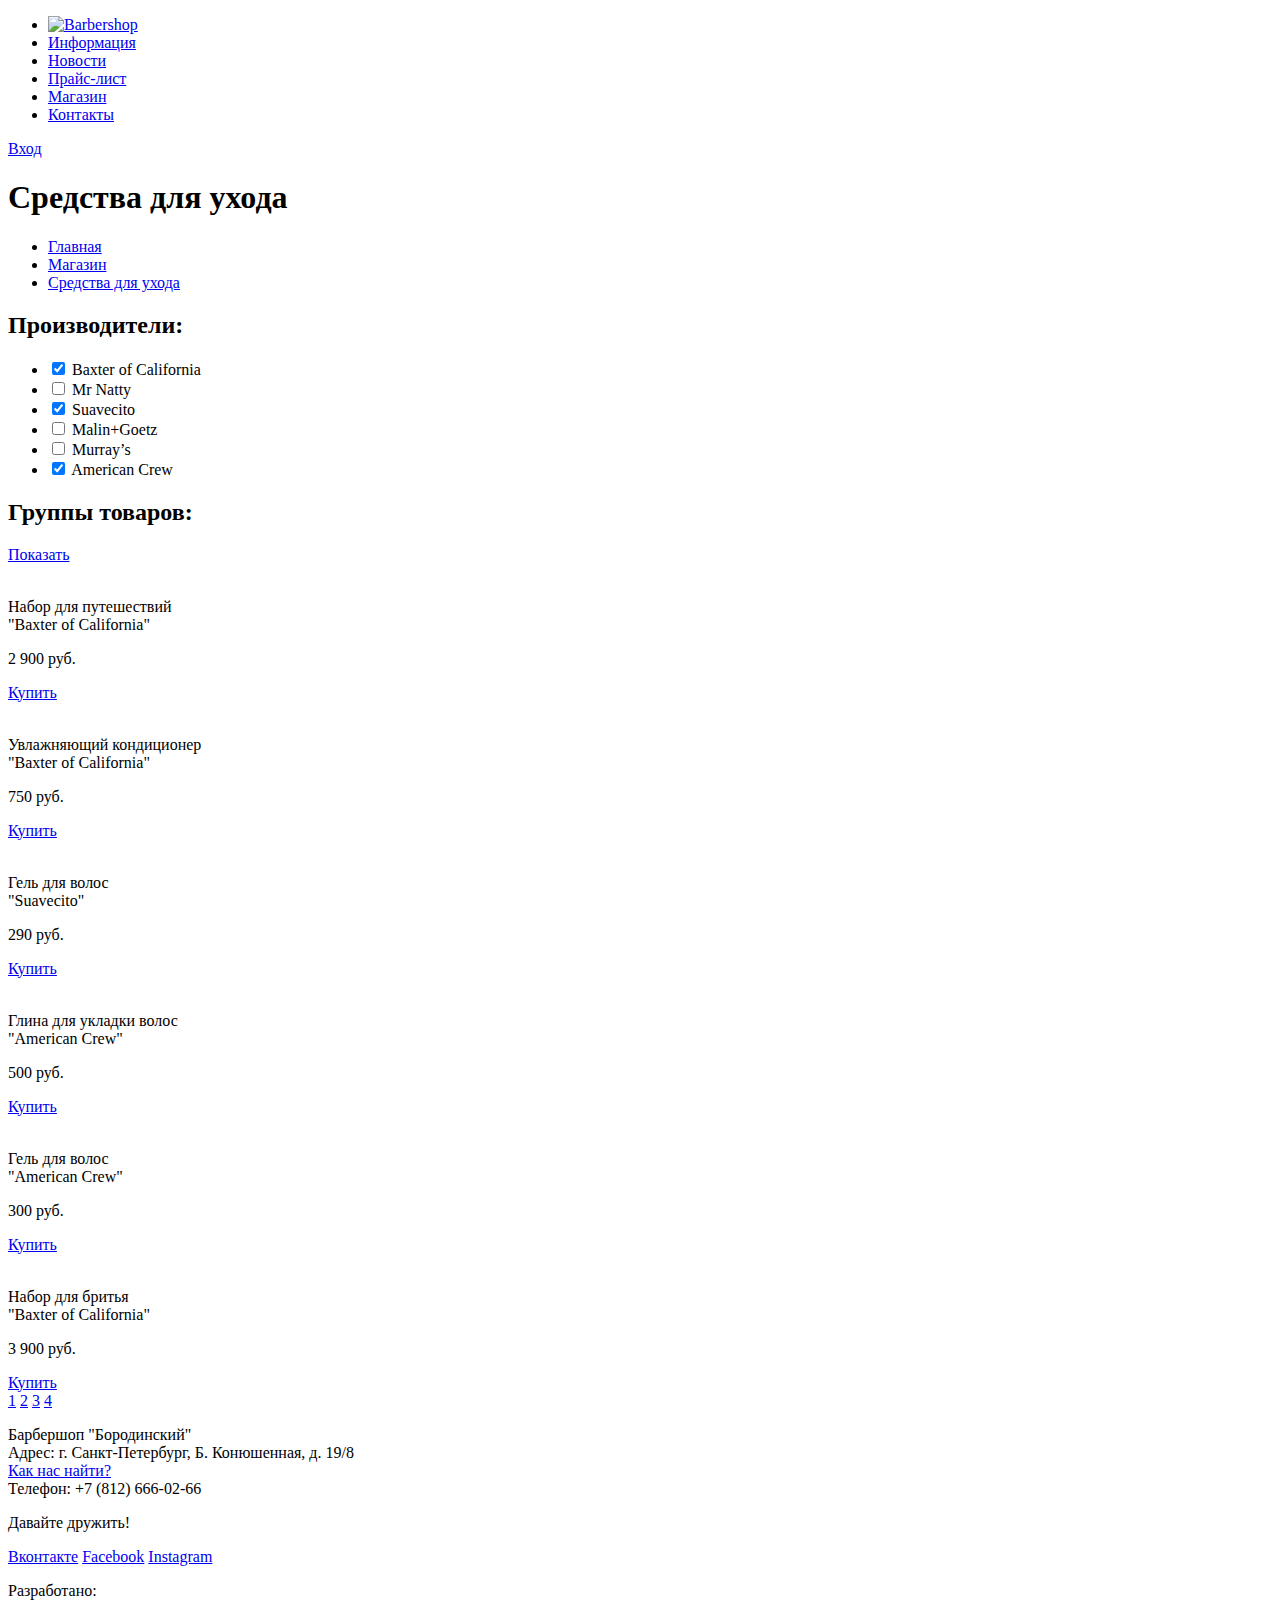
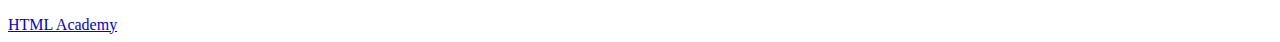
==== catalog.html @ 178553b5 "Исправил недочёты по тегам и классам" ====
<!DOCTYPE html>
<html lang="ru">

<head>
  <meta charset="UTF-8">
  <title>Средства для ухода</title>
</head>

<body>
  <header class="main-header">
    <div class="container">
      <nav class="main-navigation">
        <ul>
          <li><a href="index.html"><img src="http://placehold.it/150x50" alt="Barbershop"></a></li>
          <li><a href="#">Информация</a></li>
          <li><a href="#">Новости</a></li>
          <li><a href="#">Прайс-лист</a></li>
          <li><a href="#" class="nav-active">Магазин</a></li>
          <li><a href="#">Контакты</a></li>
        </ul>
      </nav>
      <div class="user-block">
        <a class="login" href="#">Вход</a>
      </div>
    </div>
  </header>
  <main class="container content-container">
     <header class="content-header">
        <h1>Средства для ухода</h1>
        <nav class="breadcrumbs">
          <ul>
            <li><a href="index.html">Главная</a></li>
            <li><a href="#">Магазин</a></li>
            <li><a href="#" class="active">Средства для ухода</a></li>
          </ul>
        </nav>
      </header>
      <div class="filter">
          <section class="filter-item">
            <h2 class="left-column-title">Производители:</h2>
            <ul>
              <li>
                <input type="checkbox" id="item-1" checked>
                <label for="item-1">Baxter of California</label>
              </li>
              <li>
                <input type="checkbox" id="item-2">
                <label for="item-2">Mr Natty</label>
              </li>
              <li>
                <input type="checkbox" id="item-3" checked>
                <label for="item-3">Suavecito</label>
              </li>
              <li>
                <input type="checkbox" id="item-4">
                <label for="item-4">Malin+Goetz</label>
              </li>
              <li>
                <input type="checkbox" id="item-5">
                <label for="item-5">Murray’s</label>
              </li>
              <li>
                <input type="checkbox" id="item-6" checked>
                <label for="item-6">American Crew</label>
              </li>
            </ul>
          </section>
          <section class="filter-item">
            <h2 class="left-column-title">Группы товаров:</h2>
            <a href="#" class="btn group-btn">Показать</a>
          </section>
      </div>
      <section class="products">
        <article class="product-item">
          <a href="product-item.html"><img src="http://placehold.it/220x165" alt=""></a>
          <p>
            <span class="product-name">Набор для путешествий</span><br>
            "Baxter of California"
          </p>
          <div class="product-price">
            <p>2 900 руб.</p>
            <a href="#" class="btn buy-btn">Купить</a>
          </div>
        </article>
        <article class="product-item">
          <a href="#"><img src="http://placehold.it/220x165" alt=""></a>
          <p>
            <span class="product-name">Увлажняющий кондиционер</span><br>
            "Baxter of California"
          </p>
          <div class="product-price">
            <p>750 руб.</p>
            <a href="#" class="btn buy-btn">Купить</a>
          </div>
        </article>
        <article class="product-item">
          <a href="#"><img src="http://placehold.it/220x165" alt=""></a>
          <p>
            <span class="product-name">Гель для волос</span><br>
            "Suavecito"
          </p>
          <div class="product-price">
            <p>290 руб.</p>
            <a href="#" class="btn buy-btn">Купить</a>
          </div>
        </article>
        <article class="product-item">
          <a href="#"><img src="http://placehold.it/220x165" alt=""></a>
          <p>
            <span class="product-name">Глина для укладки волос</span><br>
            "American Crew"
          </p>
          <div class="product-price">
            <p>500 руб.</p>
            <a href="#" class="btn buy-btn">Купить</a>
          </div>
        </article>
        <article class="product-item">
          <a href="#"><img src="http://placehold.it/220x165" alt=""></a>
          <p>
            <span class="product-name">Гель для волос</span><br>
            "American Crew"
          </p>
          <div class="product-price">
            <p>300 руб.</p>
            <a href="#" class="btn buy-btn">Купить</a>
          </div>
        </article>
        <article class="product-item">
          <a href="#"><img src="http://placehold.it/220x165" alt=""></a>
          <p>
            <span class="product-name">Набор для бритья</span><br>
            "Baxter of California"
          </p>
          <div class="product-price">
            <p>3 900 руб.</p>
            <a href="#" class="btn buy-btn">Купить</a>
          </div>
        </article>
      </section>
      <nav class="pagination">
        <a href="#" class="page-number">1</a>
        <a href="#" class="page-number page-active">2</a>
        <a href="#" class="page-number">3</a>
        <a href="#" class="page-number">4</a>
      </nav>
  </main>
  <footer class="main-footer">
    <div class="container">
      <section class="footer-contacts">
        <p>
          Барбершоп "Бородинский"
          <br> Адрес: г. Санкт-Петербург, Б. Конюшенная, д. 19/8
          <br>
          <a href="#">Как нас найти?</a>
          <br> Телефон: +7 (812) 666-02-66
        </p>
      </section>
      <section class="footer-social">
        <p>Давайте дружить!</p>
        <a href="#" class="social-btn social-btn-vk">Вконтакте</a>
        <a href="#" class="social-btn social-btn-fb">Facebook</a>
        <a href="#" class="social-btn social-btn-inst">Instagram</a>
      </section>
      <section class="footer-copyright">
        <p>Разработано:</p>
        <a href="https://htmlacademy.ru" class="btn">HTML Academy</a>
      </section>
    </div>
  </footer>
</body>

</html>
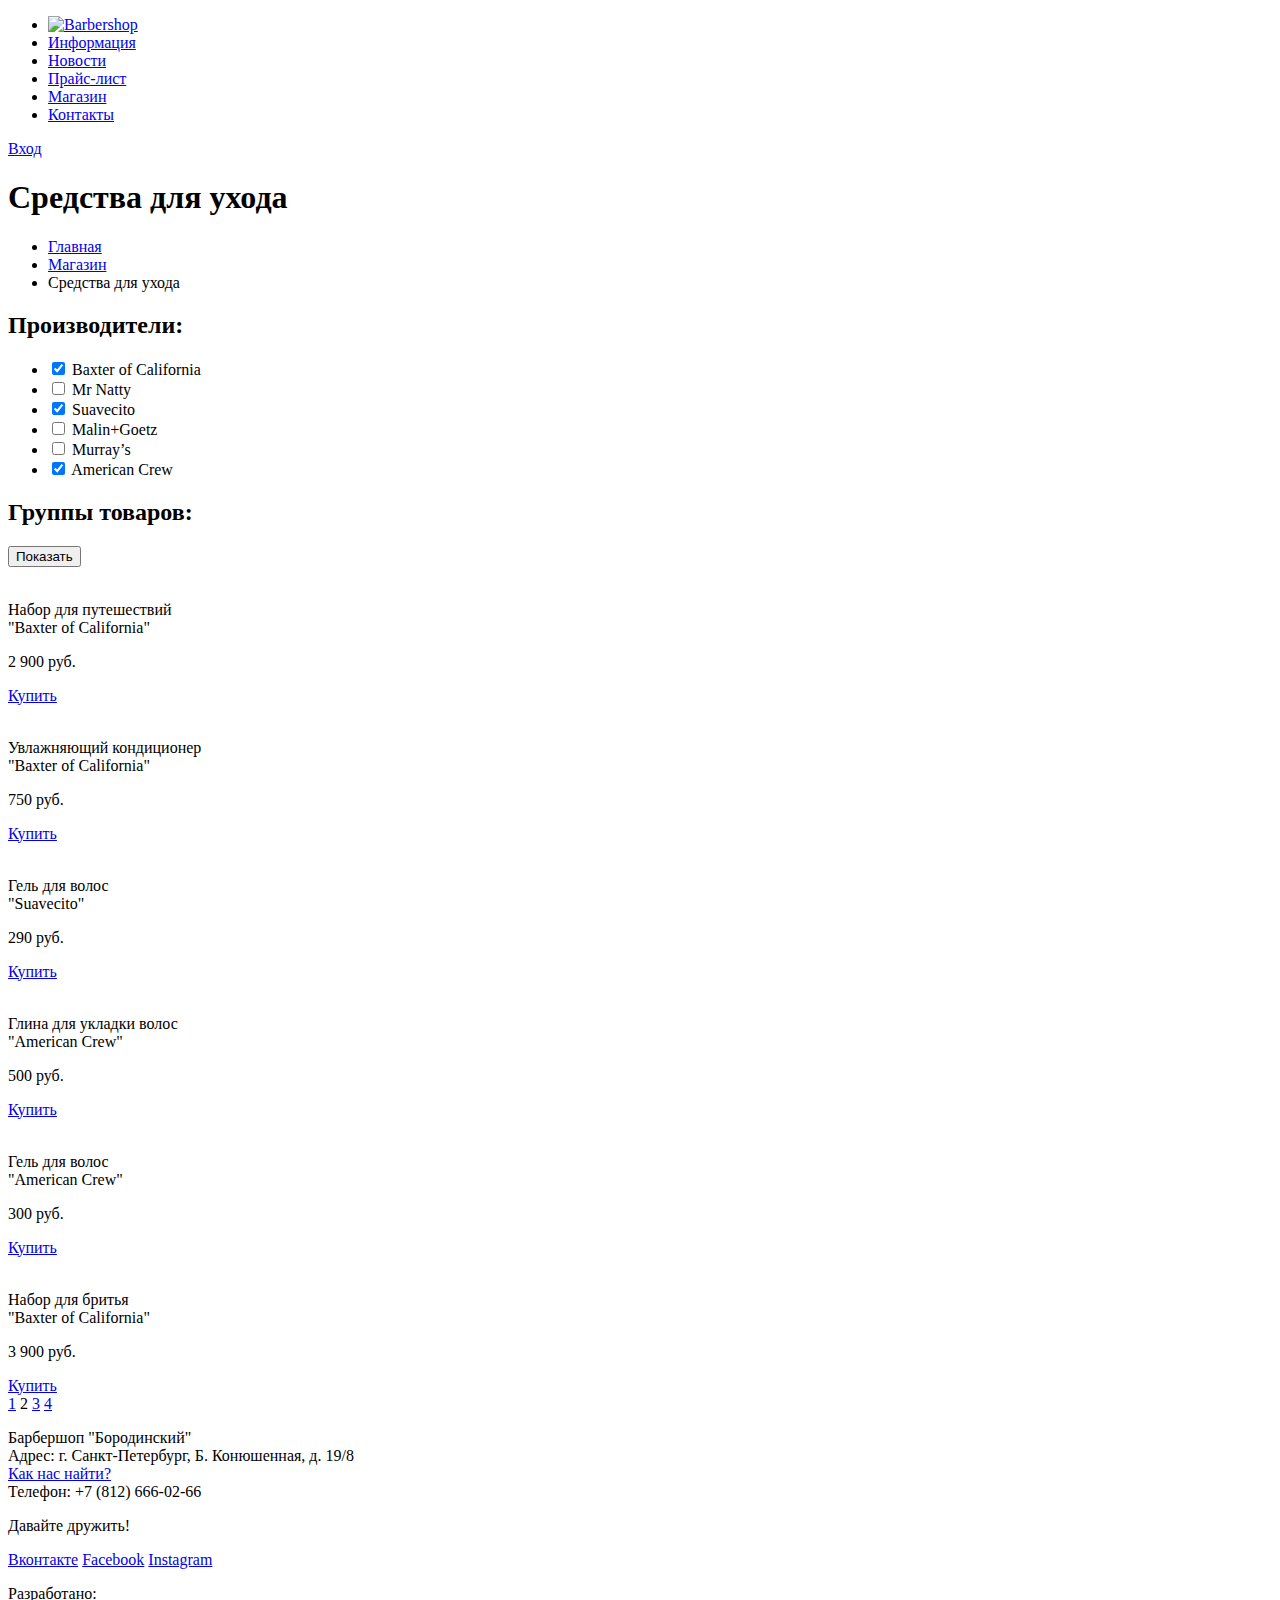
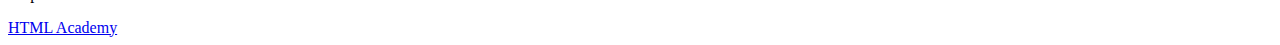
==== commit a0cfe2a4: "Мелкие исправления тегов и классов" ====
--- a/catalog.html
+++ b/catalog.html
@@ -11,7 +11,7 @@
     <div class="container">
       <nav class="main-navigation">
         <ul>
-          <li><a href="index.html"><img src="http://placehold.it/150x50" alt="Barbershop"></a></li>
+          <li><a href="index.html"><img src="http://placehold.it/111x24" alt="Barbershop"></a></li>
           <li><a href="#">Информация</a></li>
           <li><a href="#">Новости</a></li>
           <li><a href="#">Прайс-лист</a></li>
@@ -31,50 +31,50 @@
           <ul>
             <li><a href="index.html">Главная</a></li>
             <li><a href="#">Магазин</a></li>
-            <li><a href="#" class="active">Средства для ухода</a></li>
+            <li><span class="active">Средства для ухода</span></li>
           </ul>
         </nav>
       </header>
-      <div class="filter">
-          <section class="filter-item">
-            <h2 class="left-column-title">Производители:</h2>
-            <ul>
-              <li>
-                <input type="checkbox" id="item-1" checked>
-                <label for="item-1">Baxter of California</label>
-              </li>
-              <li>
-                <input type="checkbox" id="item-2">
-                <label for="item-2">Mr Natty</label>
-              </li>
-              <li>
-                <input type="checkbox" id="item-3" checked>
-                <label for="item-3">Suavecito</label>
-              </li>
-              <li>
-                <input type="checkbox" id="item-4">
-                <label for="item-4">Malin+Goetz</label>
-              </li>
-              <li>
-                <input type="checkbox" id="item-5">
-                <label for="item-5">Murray’s</label>
-              </li>
-              <li>
-                <input type="checkbox" id="item-6" checked>
-                <label for="item-6">American Crew</label>
-              </li>
-            </ul>
-          </section>
-          <section class="filter-item">
-            <h2 class="left-column-title">Группы товаров:</h2>
-            <a href="#" class="btn group-btn">Показать</a>
-          </section>
-      </div>
+      <form class="filter" action="http://echo.htmlacademy.ru" method="post">
+        <div class="filter-left-column">
+          <h2 class="section-title">Производители:</h2>
+          <ul>
+            <li>
+              <input type="checkbox" id="item-1" name="manufacturer" value="Baxter of California" checked>
+              <label for="item-1">Baxter of California</label>
+            </li>
+            <li>
+              <input type="checkbox" id="item-2" name="manufacturer" value="Mr Natty">
+              <label for="item-2">Mr Natty</label>
+            </li>
+            <li>
+              <input type="checkbox" id="item-3" name="manufacturer" value="Suavecito" checked>
+              <label for="item-3">Suavecito</label>
+            </li>
+            <li>
+              <input type="checkbox" id="item-4" name="manufacturer" value="Malin+Goetz">
+              <label for="item-4">Malin+Goetz</label>
+            </li>
+            <li>
+              <input type="checkbox" id="item-5" name="manufacturer" value="Murray’s">
+              <label for="item-5">Murray’s</label>
+            </li>
+            <li>
+              <input type="checkbox" id="item-6" name="manufacturer" value="American Crew" checked>
+              <label for="item-6">American Crew</label>
+            </li>
+          </ul>
+        </div>
+        <div class="filter-left-column">
+          <h2 class="section-title">Группы товаров:</h2>
+        </div>            
+        <button type="submit" class="btn filter-btn">Показать</button>
+      </form>
       <section class="products">
         <article class="product-item">
           <a href="product-item.html"><img src="http://placehold.it/220x165" alt=""></a>
           <p>
-            <span class="product-name">Набор для путешествий</span><br>
+            <span class="product-group">Набор для путешествий</span><br>
             "Baxter of California"
           </p>
           <div class="product-price">
@@ -85,7 +85,7 @@
         <article class="product-item">
           <a href="#"><img src="http://placehold.it/220x165" alt=""></a>
           <p>
-            <span class="product-name">Увлажняющий кондиционер</span><br>
+            <span class="product-group">Увлажняющий кондиционер</span><br>
             "Baxter of California"
           </p>
           <div class="product-price">
@@ -96,7 +96,7 @@
         <article class="product-item">
           <a href="#"><img src="http://placehold.it/220x165" alt=""></a>
           <p>
-            <span class="product-name">Гель для волос</span><br>
+            <span class="product-group">Гель для волос</span><br>
             "Suavecito"
           </p>
           <div class="product-price">
@@ -107,7 +107,7 @@
         <article class="product-item">
           <a href="#"><img src="http://placehold.it/220x165" alt=""></a>
           <p>
-            <span class="product-name">Глина для укладки волос</span><br>
+            <span class="product-group">Глина для укладки волос</span><br>
             "American Crew"
           </p>
           <div class="product-price">
@@ -118,7 +118,7 @@
         <article class="product-item">
           <a href="#"><img src="http://placehold.it/220x165" alt=""></a>
           <p>
-            <span class="product-name">Гель для волос</span><br>
+            <span class="product-group">Гель для волос</span><br>
             "American Crew"
           </p>
           <div class="product-price">
@@ -129,7 +129,7 @@
         <article class="product-item">
           <a href="#"><img src="http://placehold.it/220x165" alt=""></a>
           <p>
-            <span class="product-name">Набор для бритья</span><br>
+            <span class="product-group">Набор для бритья</span><br>
             "Baxter of California"
           </p>
           <div class="product-price">
@@ -140,7 +140,7 @@
       </section>
       <nav class="pagination">
         <a href="#" class="page-number">1</a>
-        <a href="#" class="page-number page-active">2</a>
+        <span class="page-number page-active">2</span>
         <a href="#" class="page-number">3</a>
         <a href="#" class="page-number">4</a>
       </nav>
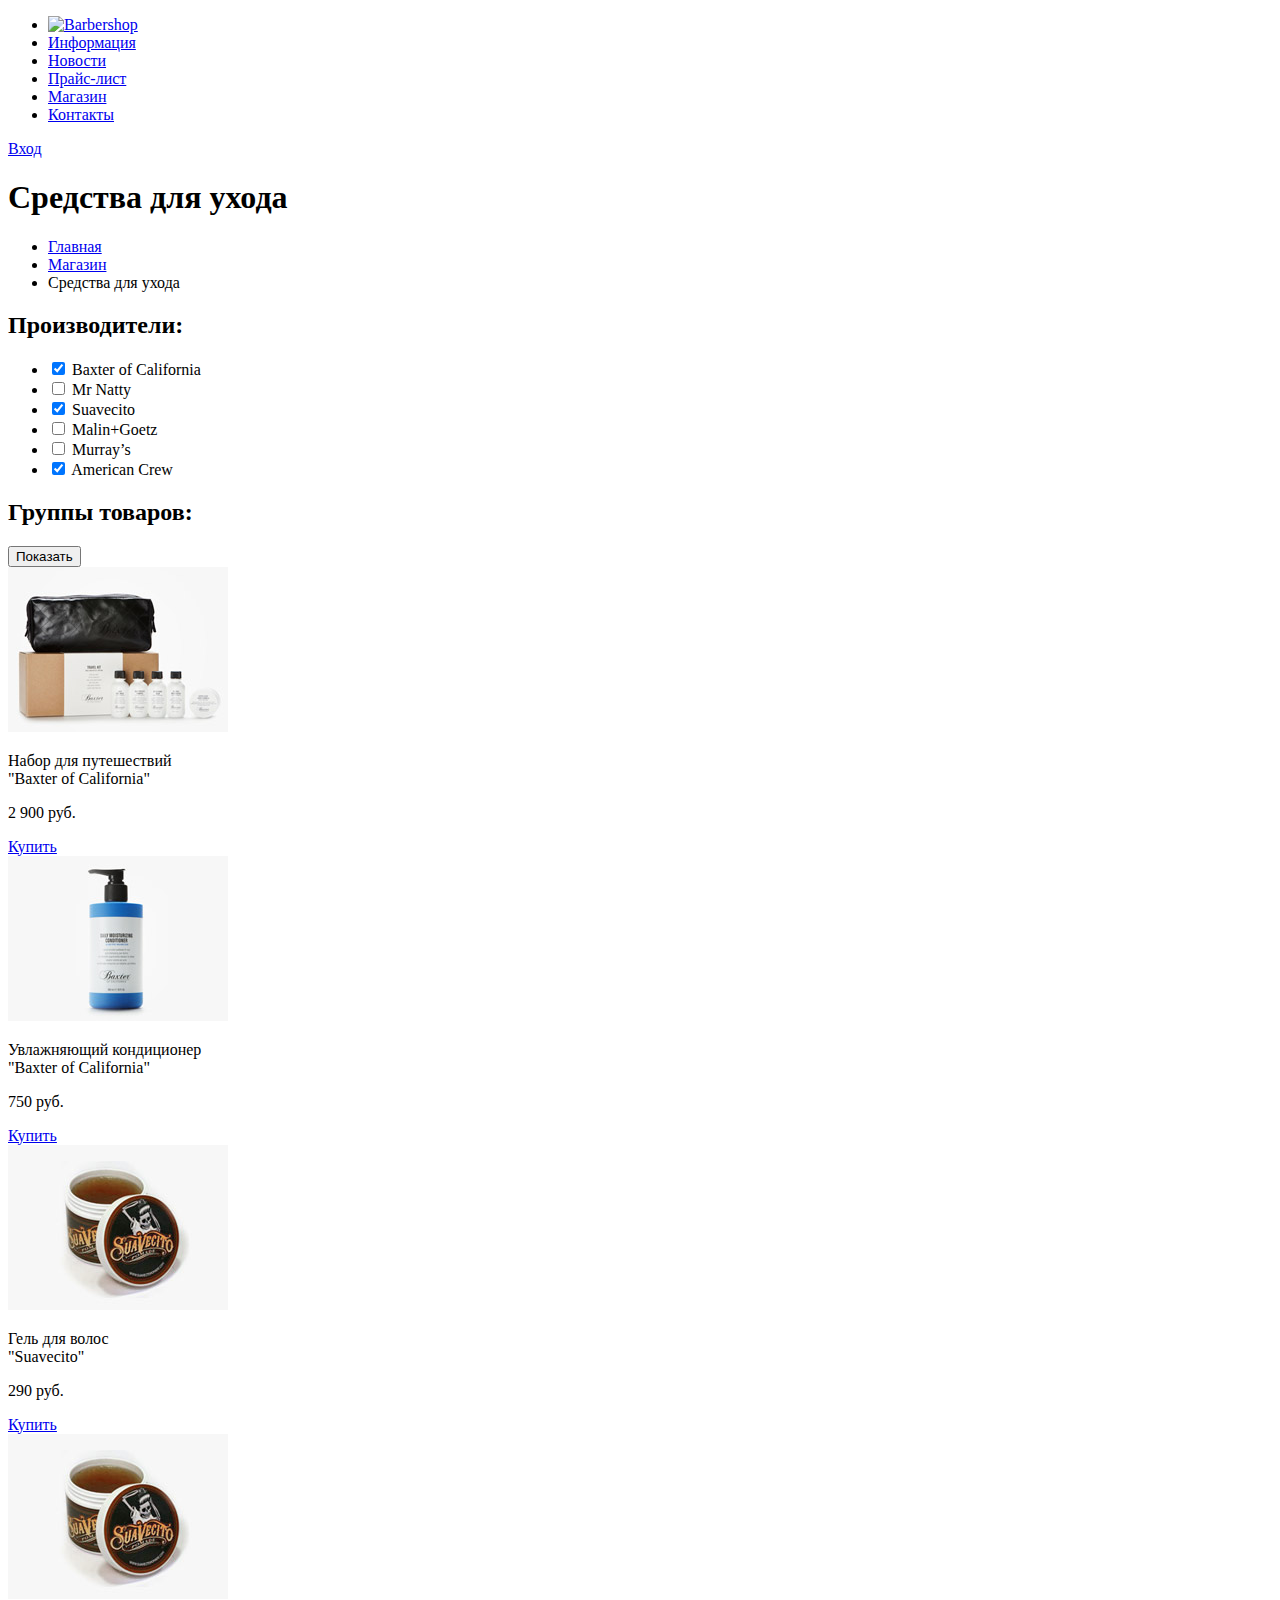
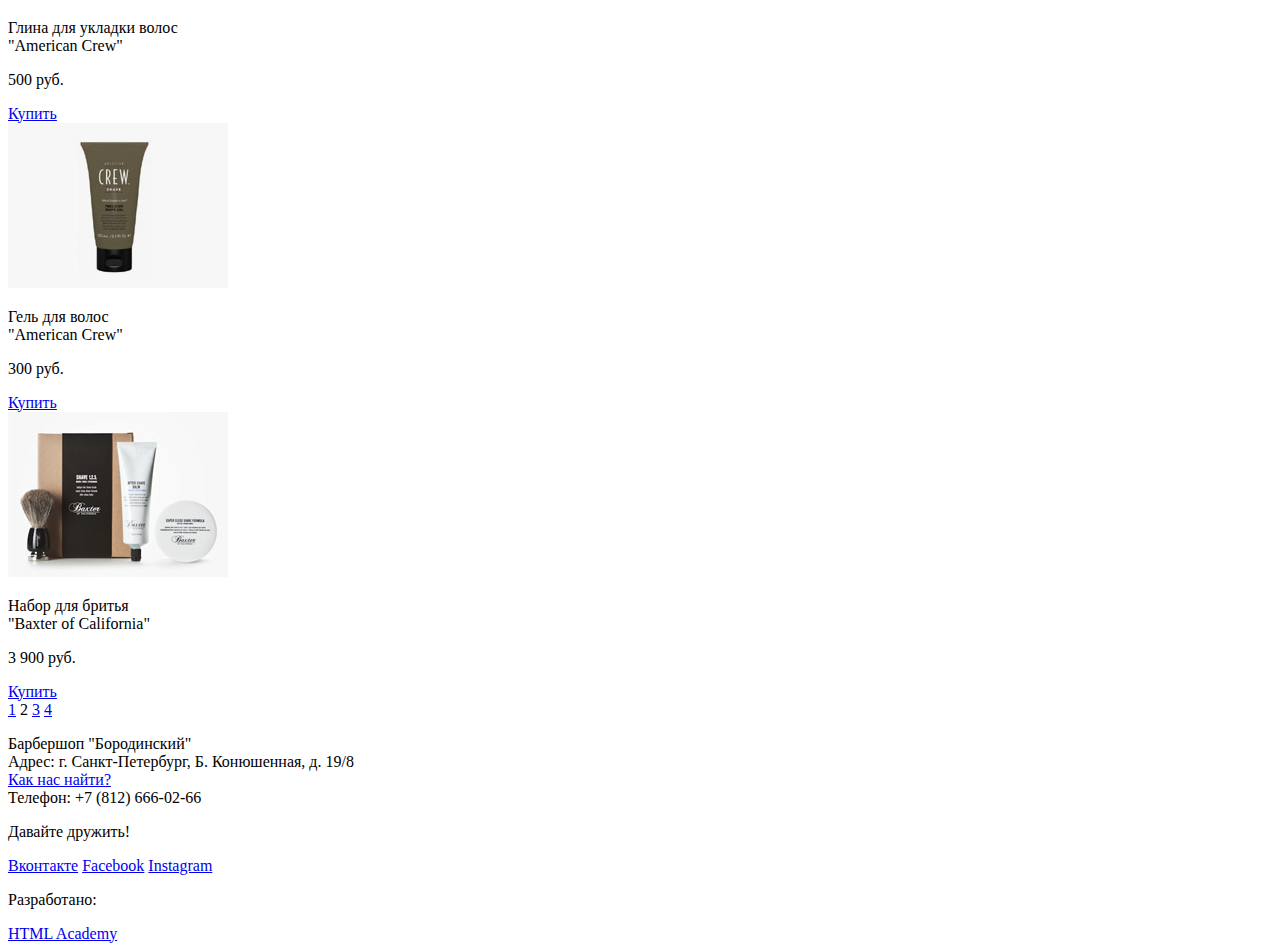
==== commit 8a175af9: "Подключил изображения и стили к разметке" ====
--- a/catalog.html
+++ b/catalog.html
@@ -4,6 +4,7 @@
 <head>
   <meta charset="UTF-8">
   <title>Средства для ухода</title>
+  <link rel="stylesheet" href="css/style.css">
 </head>
 
 <body>
@@ -11,7 +12,7 @@
     <div class="container">
       <nav class="main-navigation">
         <ul>
-          <li><a href="index.html"><img src="http://placehold.it/111x24" alt="Barbershop"></a></li>
+          <li><a href="index.html"><img src="img/logo-header.png" alt="Barbershop"></a></li>
           <li><a href="#">Информация</a></li>
           <li><a href="#">Новости</a></li>
           <li><a href="#">Прайс-лист</a></li>
@@ -67,12 +68,12 @@
         </div>
         <div class="filter-left-column">
           <h2 class="section-title">Группы товаров:</h2>
-        </div>            
+        </div>
         <button type="submit" class="btn filter-btn">Показать</button>
       </form>
       <section class="products">
         <article class="product-item">
-          <a href="product-item.html"><img src="http://placehold.it/220x165" alt=""></a>
+          <a href="product-item.html"><img src="img/products/item-1.jpg" alt=""></a>
           <p>
             <span class="product-group">Набор для путешествий</span><br>
             "Baxter of California"
@@ -83,7 +84,7 @@
           </div>
         </article>
         <article class="product-item">
-          <a href="#"><img src="http://placehold.it/220x165" alt=""></a>
+          <a href="#"><img src="img/products/item-2.jpg" alt=""></a>
           <p>
             <span class="product-group">Увлажняющий кондиционер</span><br>
             "Baxter of California"
@@ -94,7 +95,7 @@
           </div>
         </article>
         <article class="product-item">
-          <a href="#"><img src="http://placehold.it/220x165" alt=""></a>
+          <a href="#"><img src="img/products/item-3.jpg" alt=""></a>
           <p>
             <span class="product-group">Гель для волос</span><br>
             "Suavecito"
@@ -105,7 +106,7 @@
           </div>
         </article>
         <article class="product-item">
-          <a href="#"><img src="http://placehold.it/220x165" alt=""></a>
+          <a href="#"><img src="img/products/item-3.jpg" alt=""></a>
           <p>
             <span class="product-group">Глина для укладки волос</span><br>
             "American Crew"
@@ -116,7 +117,7 @@
           </div>
         </article>
         <article class="product-item">
-          <a href="#"><img src="http://placehold.it/220x165" alt=""></a>
+          <a href="#"><img src="img/products/item-5.jpg" alt=""></a>
           <p>
             <span class="product-group">Гель для волос</span><br>
             "American Crew"
@@ -127,7 +128,7 @@
           </div>
         </article>
         <article class="product-item">
-          <a href="#"><img src="http://placehold.it/220x165" alt=""></a>
+          <a href="#"><img src="img/products/item-6.jpg" alt=""></a>
           <p>
             <span class="product-group">Набор для бритья</span><br>
             "Baxter of California"
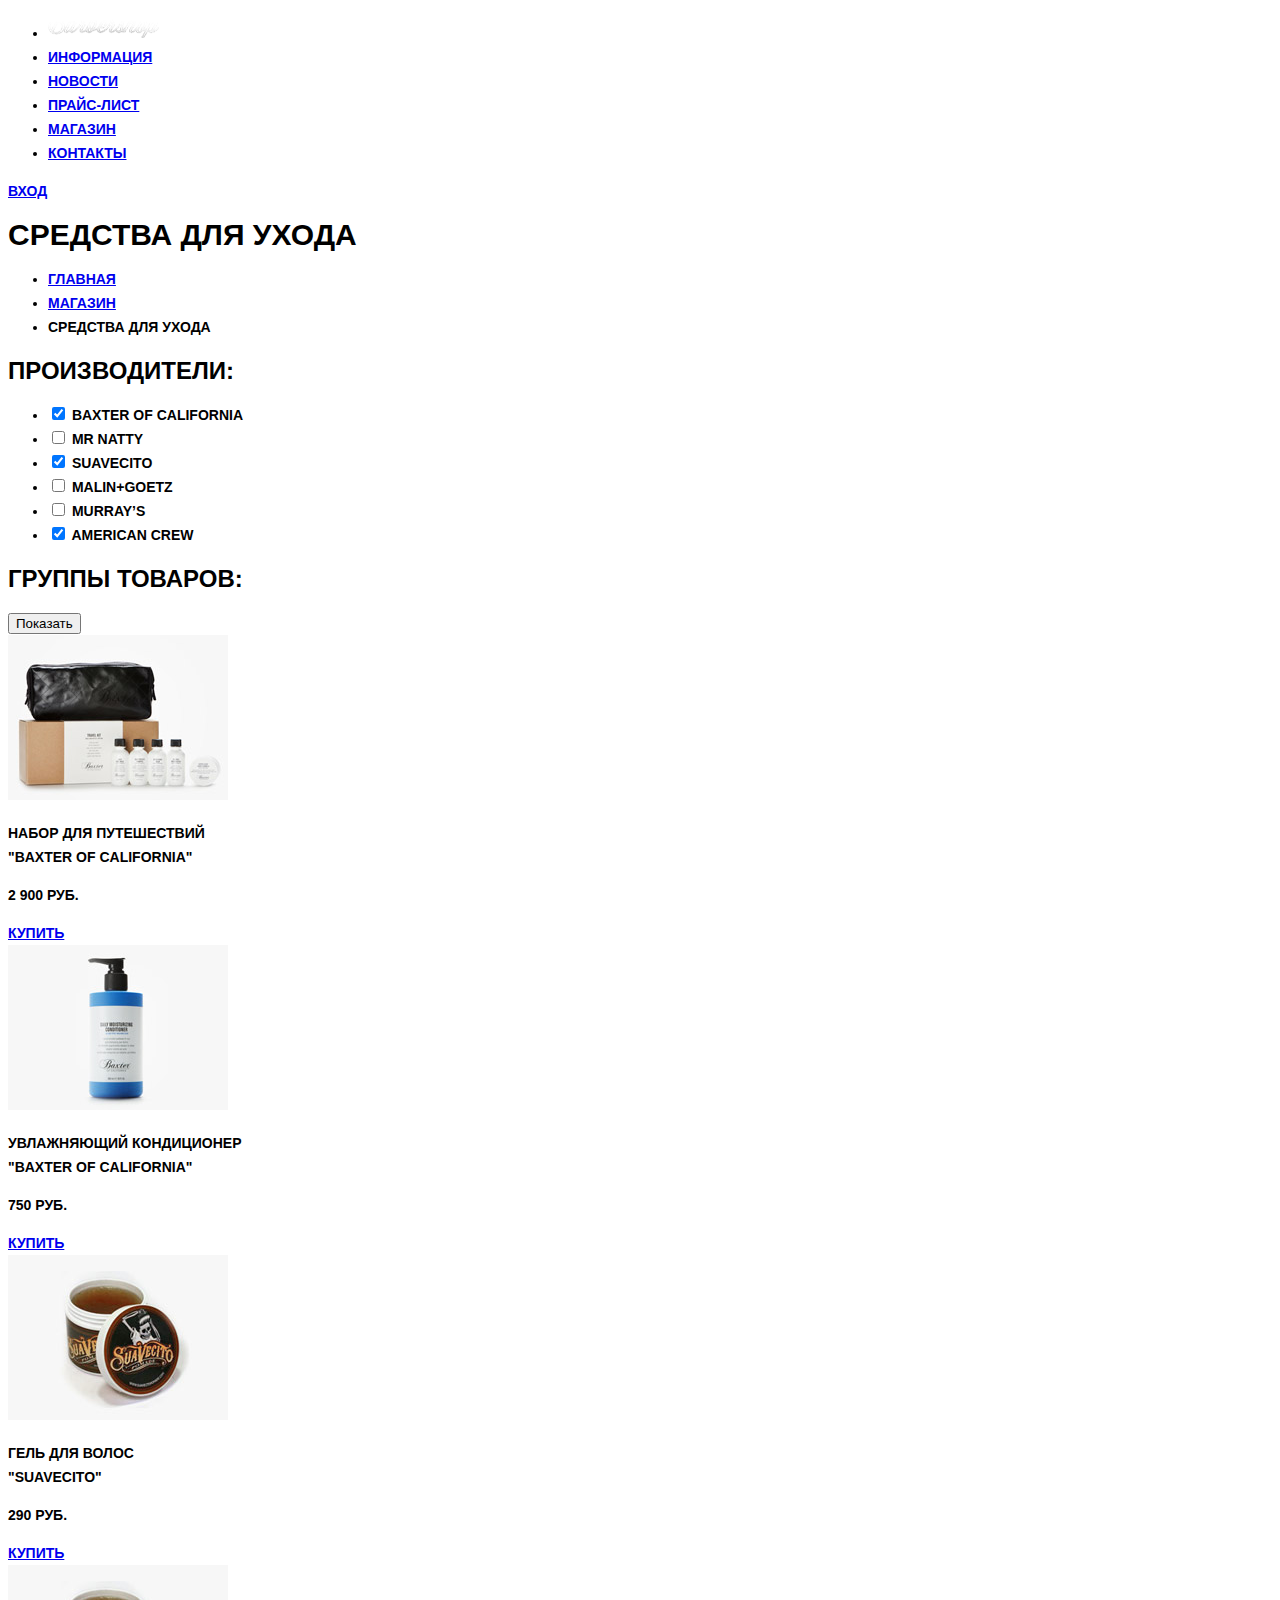
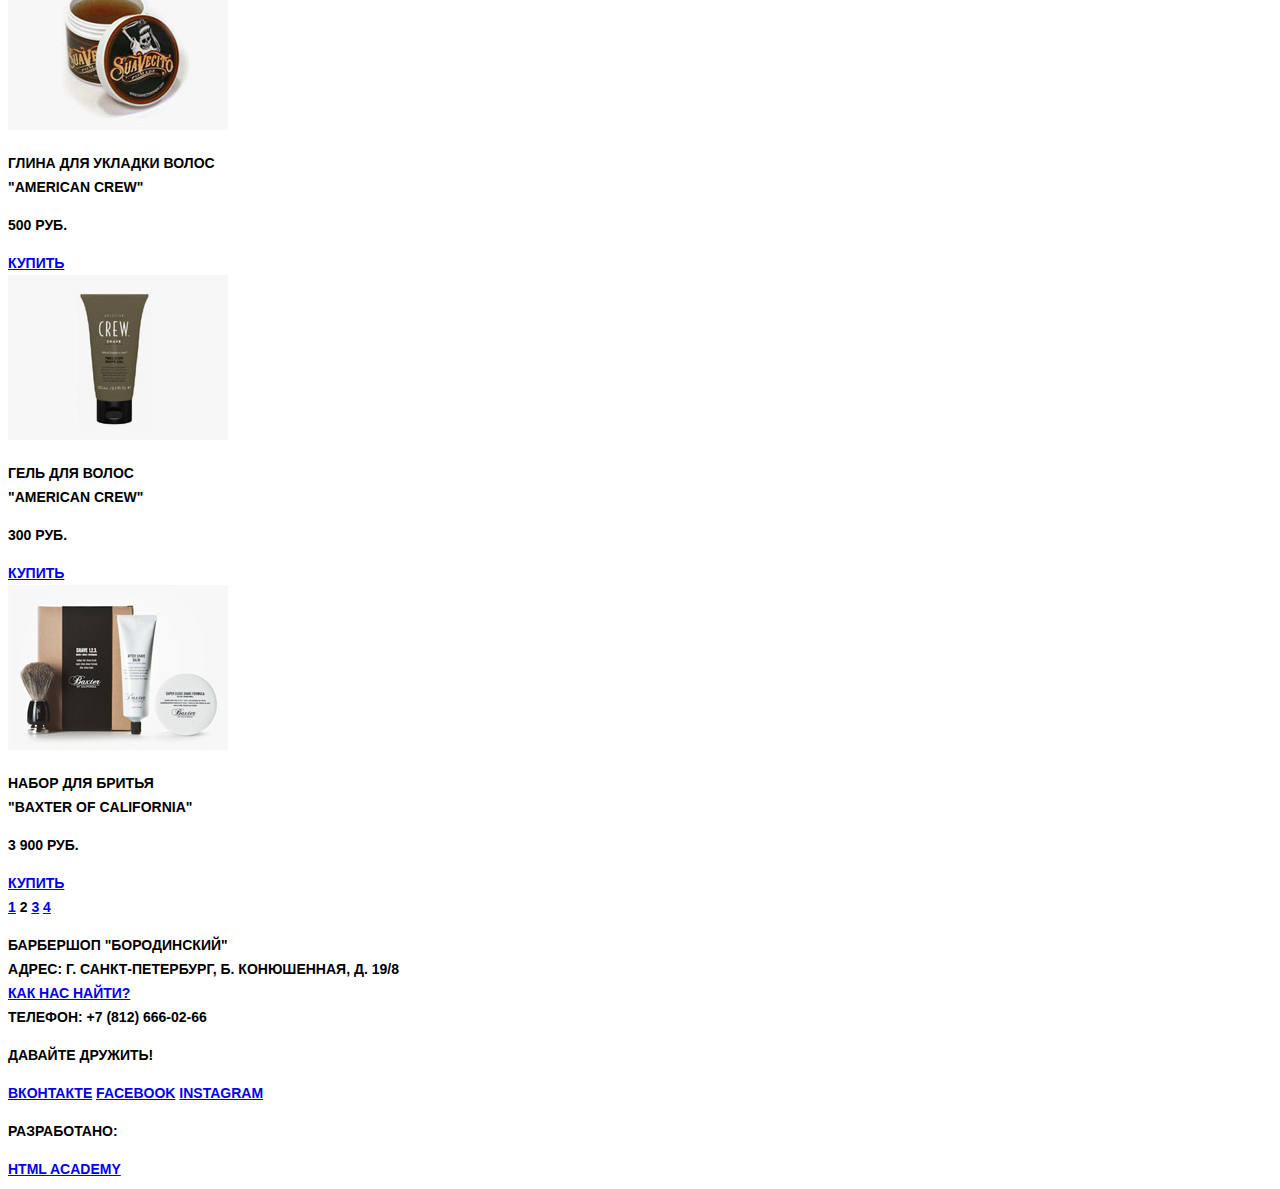
==== commit f08418ad: "Добавил размеры картинкам" ====
--- a/catalog.html
+++ b/catalog.html
@@ -12,7 +12,7 @@
     <div class="container">
       <nav class="main-navigation">
         <ul>
-          <li><a href="index.html"><img src="img/logo-header.png" alt="Barbershop"></a></li>
+          <li><a href="index.html"><img src="img/logo-header.png" height="24" width="111" alt="Barbershop"></a></li>
           <li><a href="#">Информация</a></li>
           <li><a href="#">Новости</a></li>
           <li><a href="#">Прайс-лист</a></li>
@@ -73,7 +73,7 @@
       </form>
       <section class="products">
         <article class="product-item">
-          <a href="product-item.html"><img src="img/products/item-1.jpg" alt=""></a>
+          <a href="product-item.html"><img src="img/products/item-1.jpg" height="165" width="220" alt=""></a>
           <p>
             <span class="product-group">Набор для путешествий</span><br>
             "Baxter of California"
@@ -84,7 +84,7 @@
           </div>
         </article>
         <article class="product-item">
-          <a href="#"><img src="img/products/item-2.jpg" alt=""></a>
+          <a href="#"><img src="img/products/item-2.jpg" height="165" width="220" alt=""></a>
           <p>
             <span class="product-group">Увлажняющий кондиционер</span><br>
             "Baxter of California"
@@ -95,7 +95,7 @@
           </div>
         </article>
         <article class="product-item">
-          <a href="#"><img src="img/products/item-3.jpg" alt=""></a>
+          <a href="#"><img src="img/products/item-3.jpg" height="165" width="220" alt=""></a>
           <p>
             <span class="product-group">Гель для волос</span><br>
             "Suavecito"
@@ -106,7 +106,7 @@
           </div>
         </article>
         <article class="product-item">
-          <a href="#"><img src="img/products/item-3.jpg" alt=""></a>
+          <a href="#"><img src="img/products/item-3.jpg" height="165" width="220" alt=""></a>
           <p>
             <span class="product-group">Глина для укладки волос</span><br>
             "American Crew"
@@ -117,7 +117,7 @@
           </div>
         </article>
         <article class="product-item">
-          <a href="#"><img src="img/products/item-5.jpg" alt=""></a>
+          <a href="#"><img src="img/products/item-5.jpg" height="165" width="220" alt=""></a>
           <p>
             <span class="product-group">Гель для волос</span><br>
             "American Crew"
@@ -128,7 +128,7 @@
           </div>
         </article>
         <article class="product-item">
-          <a href="#"><img src="img/products/item-6.jpg" alt=""></a>
+          <a href="#"><img src="img/products/item-6.jpg" height="165" width="220" alt=""></a>
           <p>
             <span class="product-group">Набор для бритья</span><br>
             "Baxter of California"
--- a/css/style.css
+++ b/css/style.css
@@ -0,0 +1,16 @@
+body{
+  font-family: 'PT Sans Narrow', 'Arial', sans-serif;
+  font-weight: bold;
+  font-size: 14px;
+  line-height: 24px;
+  text-transform: uppercase;
+  color: #000;
+}
+
+h1{
+  font-size: 30px;
+}
+
+h2{
+  font-size: 24px;
+}
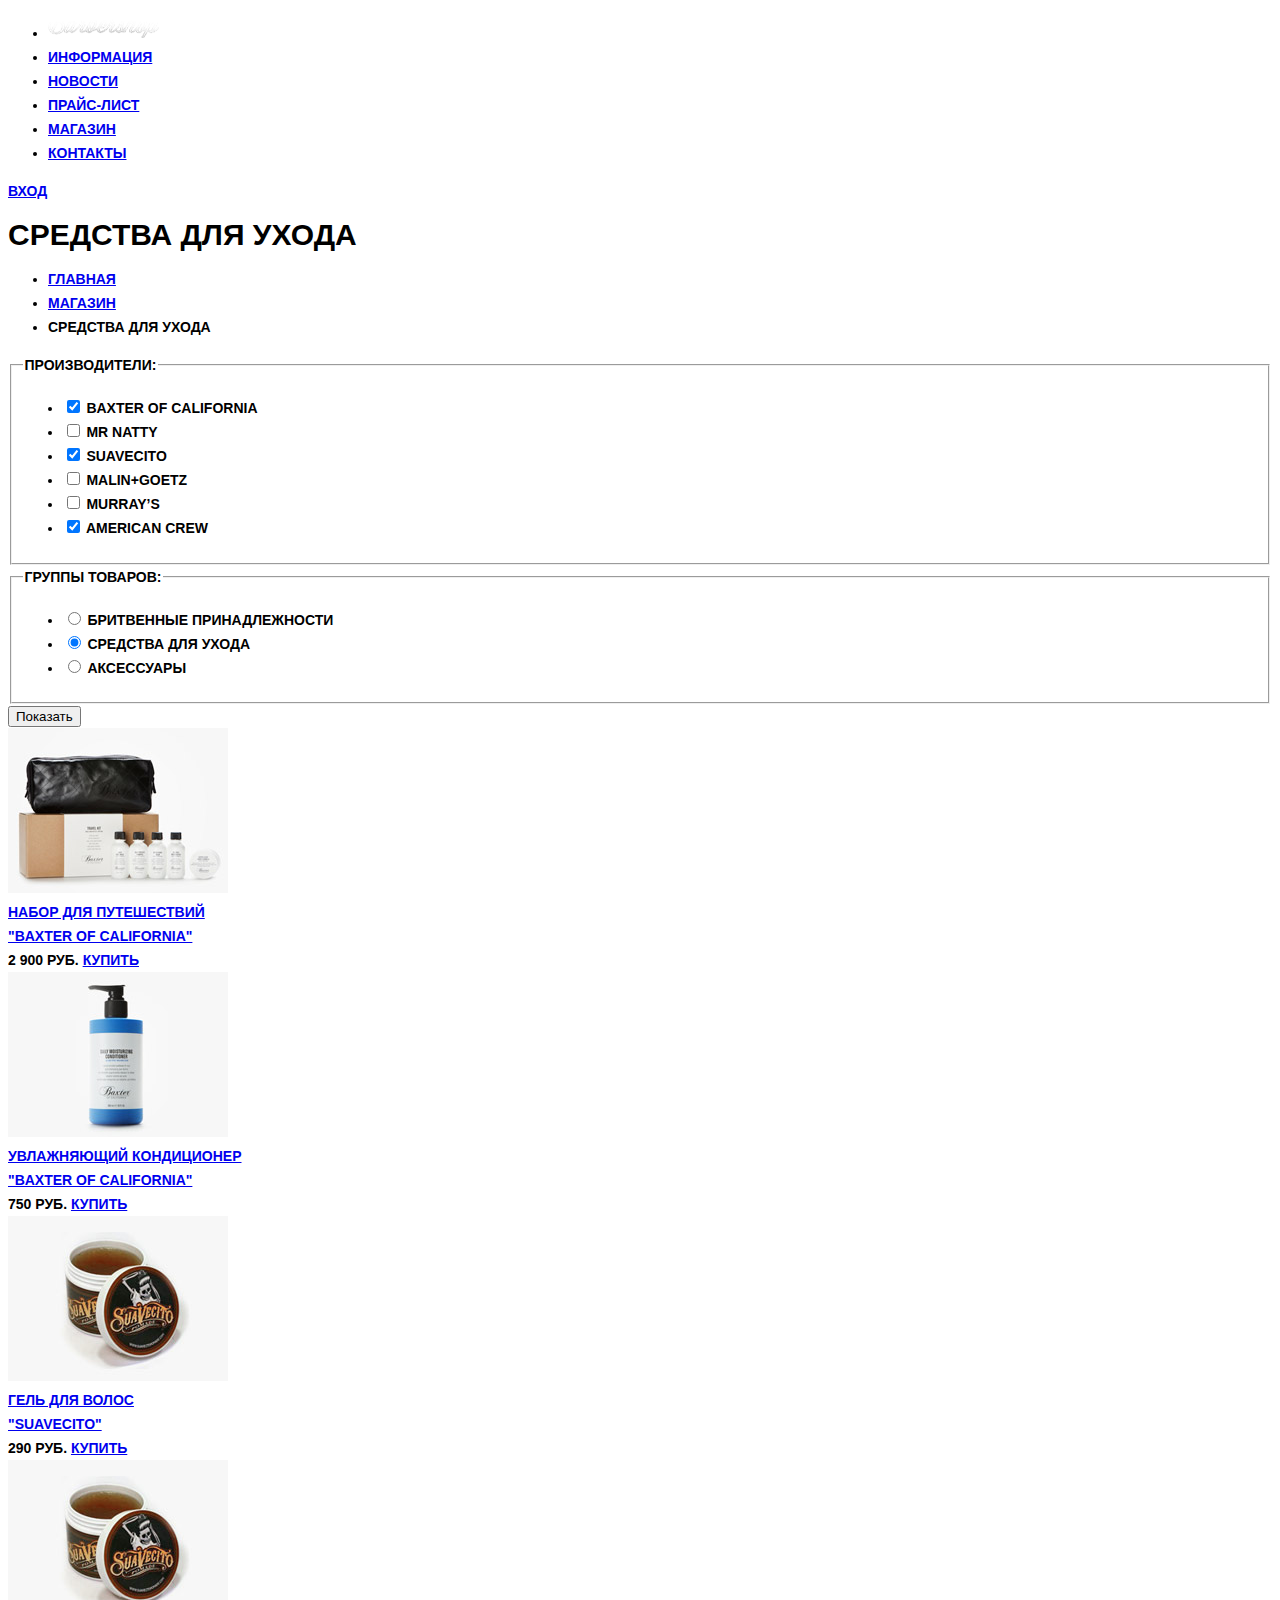
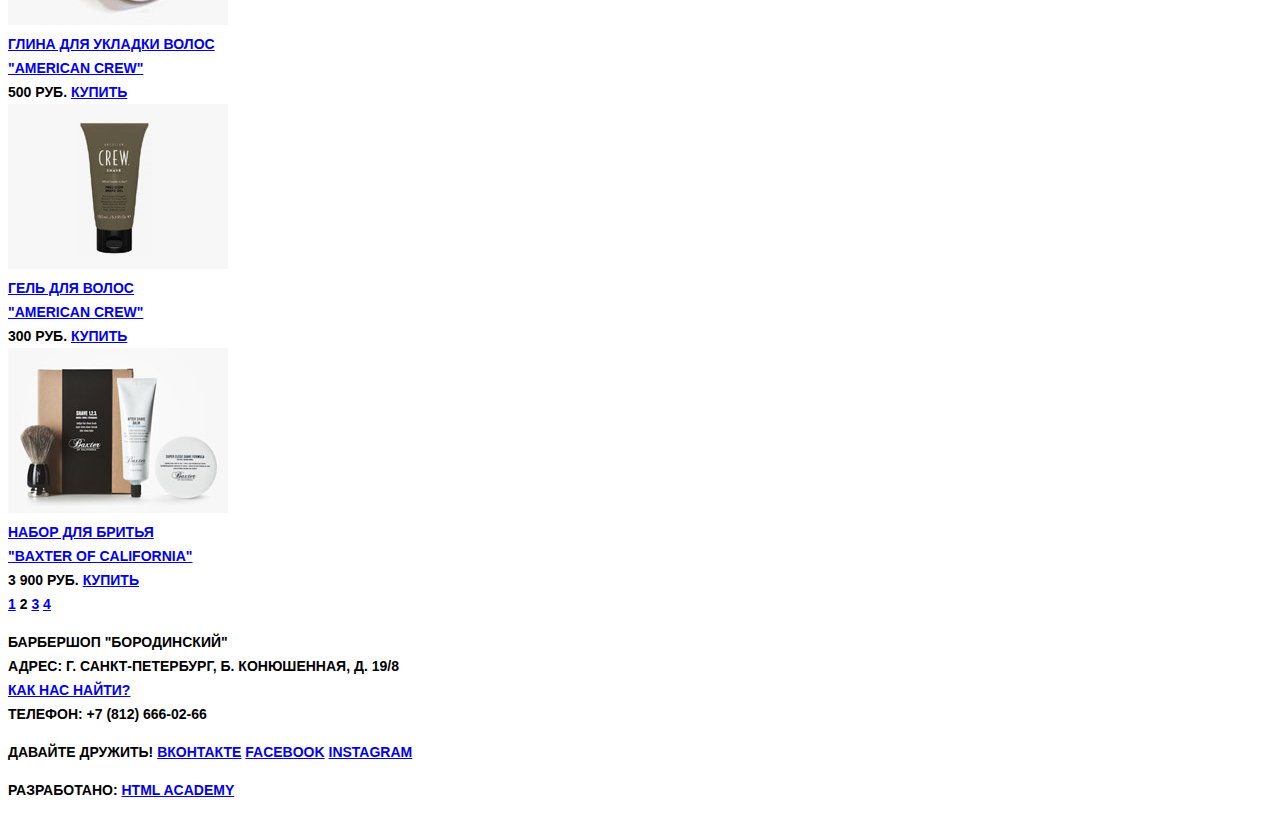
==== commit 432c1146: "Корретировка разметки" ====
--- a/catalog.html
+++ b/catalog.html
@@ -28,17 +28,17 @@
   <main class="container content-container">
      <header class="content-header">
         <h1>Средства для ухода</h1>
-        <nav class="breadcrumbs">
+        <div class="breadcrumbs">
           <ul>
             <li><a href="index.html">Главная</a></li>
             <li><a href="#">Магазин</a></li>
             <li><span class="active">Средства для ухода</span></li>
           </ul>
-        </nav>
+        </div>
       </header>
       <form class="filter" action="http://echo.htmlacademy.ru" method="post">
-        <div class="filter-left-column">
-          <h2 class="section-title">Производители:</h2>
+        <fieldset>
+          <legend>Производители:</legend>
           <ul>
             <li>
               <input type="checkbox" id="item-1" name="manufacturer" value="Baxter of California" checked>
@@ -65,86 +65,94 @@
               <label for="item-6">American Crew</label>
             </li>
           </ul>
-        </div>
-        <div class="filter-left-column">
-          <h2 class="section-title">Группы товаров:</h2>
-        </div>
+        </fieldset>
+        <fieldset>
+          <legend>Группы товаров:</legend>
+          <ul>
+            <li><input type="radio" id="group-1" name="group" value="Бритвенные принадлежности">
+            <label for="group-1">Бритвенные принадлежности</label></li>
+            <li><input type="radio" id="group-2" name="group" value="Средства для ухода" checked>
+            <label for="group-2">Средства для ухода</label></li>
+            <li><input type="radio" id="group-3" name="group" value="Аксессуары">
+            <label for="group-3">Аксессуары</label></li>
+          </ul>
+        </fieldset>
         <button type="submit" class="btn filter-btn">Показать</button>
       </form>
       <section class="products">
         <article class="product-item">
-          <a href="product-item.html"><img src="img/products/item-1.jpg" height="165" width="220" alt=""></a>
-          <p>
-            <span class="product-group">Набор для путешествий</span><br>
-            "Baxter of California"
-          </p>
+          <a href="product-item.html">
+            <img src="img/products/item-1.jpg" height="165" width="220" alt=""><br>
+            <span class="product-title">Набор для путешествий</span><br>
+            <span class="product-brand">"Baxter of California"</span>
+          </a>
           <div class="product-price">
-            <p>2 900 руб.</p>
+            <span class="price">2 900 руб.</span>
             <a href="#" class="btn buy-btn">Купить</a>
           </div>
         </article>
         <article class="product-item">
-          <a href="#"><img src="img/products/item-2.jpg" height="165" width="220" alt=""></a>
-          <p>
-            <span class="product-group">Увлажняющий кондиционер</span><br>
-            "Baxter of California"
-          </p>
+          <a href="#">
+            <img src="img/products/item-2.jpg" height="165" width="220" alt=""><br>
+            <span class="product-title">Увлажняющий кондиционер</span><br>
+            <span class="product-brand">"Baxter of California"</span>
+          </a>
           <div class="product-price">
-            <p>750 руб.</p>
+            <span class="price">750 руб.</span>
             <a href="#" class="btn buy-btn">Купить</a>
           </div>
         </article>
         <article class="product-item">
-          <a href="#"><img src="img/products/item-3.jpg" height="165" width="220" alt=""></a>
-          <p>
-            <span class="product-group">Гель для волос</span><br>
-            "Suavecito"
-          </p>
+          <a href="#">
+            <img src="img/products/item-3.jpg" height="165" width="220" alt=""><br>
+            <span class="product-title">Гель для волос</span><br>
+            <span class="product-brand">"Suavecito"</span>
+          </a>
           <div class="product-price">
-            <p>290 руб.</p>
+            <span class="price">290 руб.</span>
             <a href="#" class="btn buy-btn">Купить</a>
           </div>
         </article>
         <article class="product-item">
-          <a href="#"><img src="img/products/item-3.jpg" height="165" width="220" alt=""></a>
-          <p>
-            <span class="product-group">Глина для укладки волос</span><br>
-            "American Crew"
-          </p>
+          <a href="#">
+            <img src="img/products/item-3.jpg" height="165" width="220" alt=""><br>
+            <span class="product-title">Глина для укладки волос</span><br>
+            <span class="product-brand">"American Crew"</span>
+          </a>
           <div class="product-price">
-            <p>500 руб.</p>
+            <span class="price">500 руб.</span>
             <a href="#" class="btn buy-btn">Купить</a>
           </div>
         </article>
         <article class="product-item">
-          <a href="#"><img src="img/products/item-5.jpg" height="165" width="220" alt=""></a>
-          <p>
-            <span class="product-group">Гель для волос</span><br>
-            "American Crew"
-          </p>
+          <a href="#">
+            <img src="img/products/item-5.jpg" height="165" width="220" alt=""><br>
+            <span class="product-title">Гель для волос</span><br>
+            <span class="product-brand">"American Crew"</span>
+          </a>
           <div class="product-price">
-            <p>300 руб.</p>
+            <span class="price">300 руб.</span>
             <a href="#" class="btn buy-btn">Купить</a>
           </div>
         </article>
         <article class="product-item">
-          <a href="#"><img src="img/products/item-6.jpg" height="165" width="220" alt=""></a>
-          <p>
-            <span class="product-group">Набор для бритья</span><br>
-            "Baxter of California"
-          </p>
+          <a href="#">
+            <img src="img/products/item-6.jpg" height="165" width="220" alt=""><br>
+            <span class="product-title">Набор для бритья</span><br>
+            <span class="product-brand">"Baxter of California"</span>
+          </a>
           <div class="product-price">
-            <p>3 900 руб.</p>
+            <span class="price">3 900 руб.</span>
             <a href="#" class="btn buy-btn">Купить</a>
           </div>
         </article>
       </section>
-      <nav class="pagination">
+      <div class="pagination">
         <a href="#" class="page-number">1</a>
         <span class="page-number page-active">2</span>
         <a href="#" class="page-number">3</a>
         <a href="#" class="page-number">4</a>
-      </nav>
+      </div>
   </main>
   <footer class="main-footer">
     <div class="container">
@@ -155,16 +163,16 @@
           <br>
           <a href="#">Как нас найти?</a>
           <br> Телефон: +7 (812) 666-02-66
-        </p>
+
       </section>
       <section class="footer-social">
-        <p>Давайте дружить!</p>
+        <p>Давайте дружить!
         <a href="#" class="social-btn social-btn-vk">Вконтакте</a>
         <a href="#" class="social-btn social-btn-fb">Facebook</a>
         <a href="#" class="social-btn social-btn-inst">Instagram</a>
       </section>
       <section class="footer-copyright">
-        <p>Разработано:</p>
+        <p>Разработано:
         <a href="https://htmlacademy.ru" class="btn">HTML Academy</a>
       </section>
     </div>
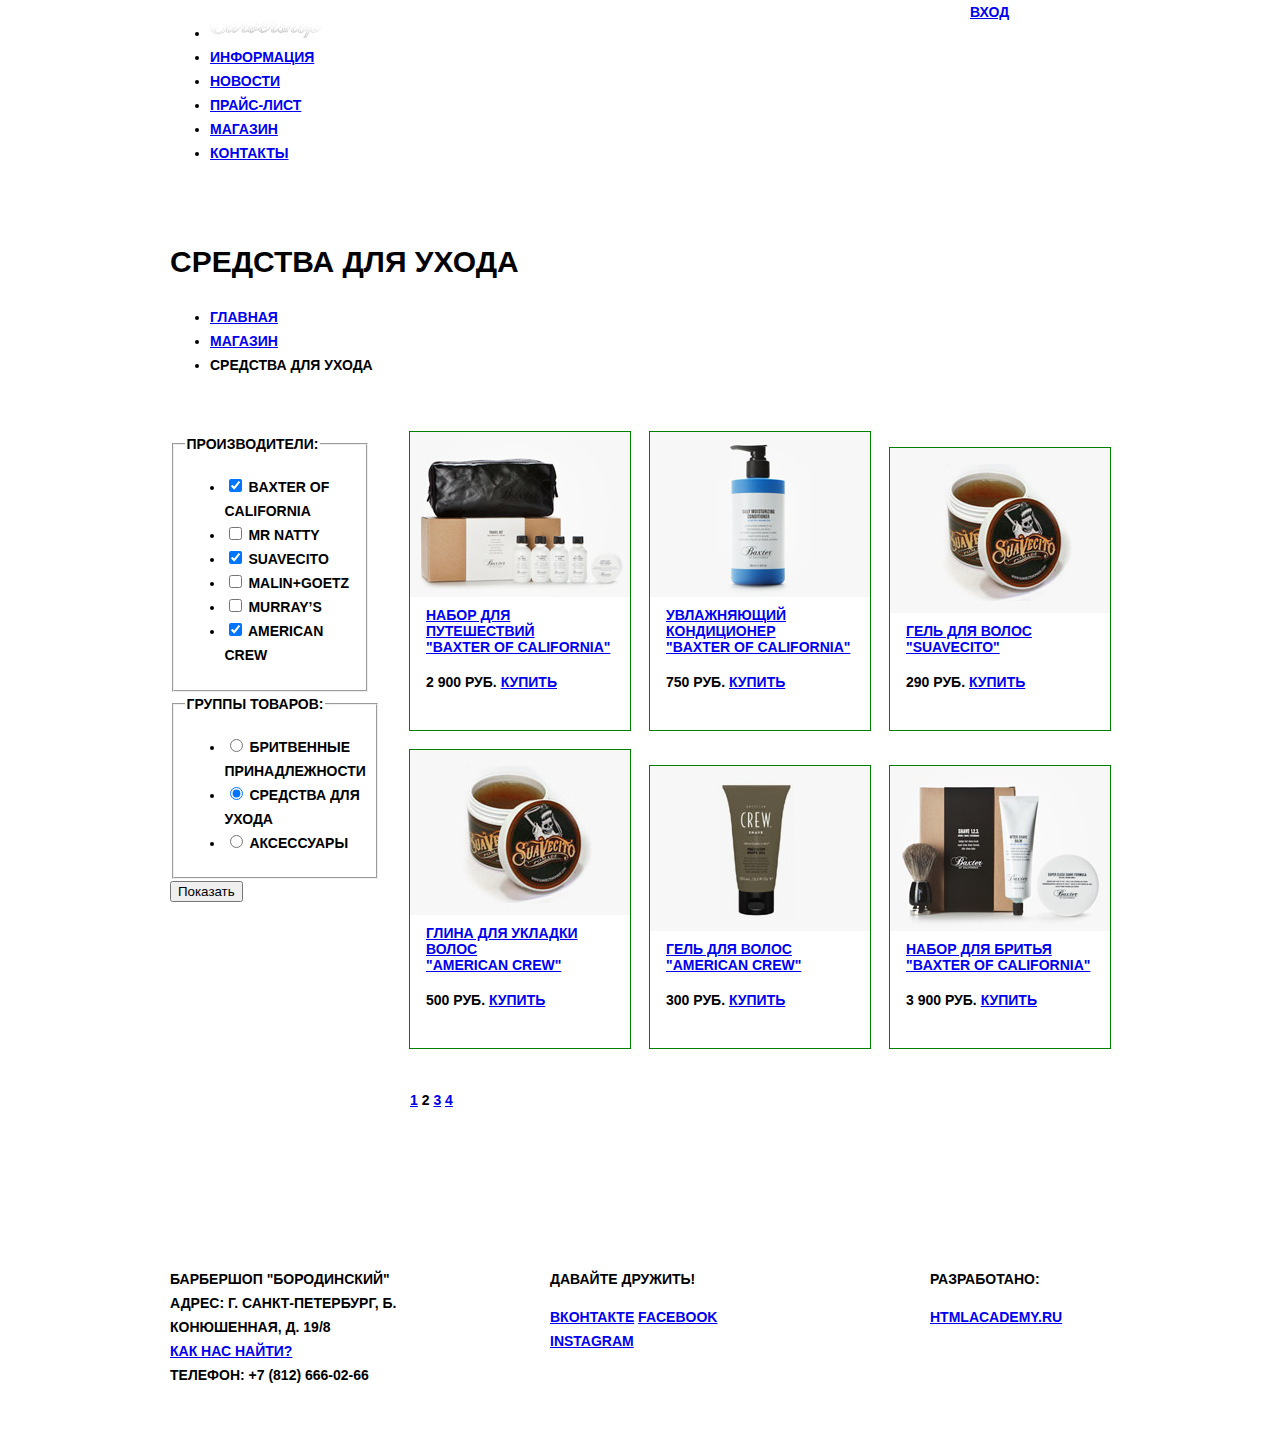
==== commit 611a8a1b: "Добавил недостающие классы и блоки-обёртки" ====
--- a/catalog.html
+++ b/catalog.html
@@ -7,8 +7,8 @@
   <link rel="stylesheet" href="css/style.css">
 </head>
 
-<body>
-  <header class="main-header">
+<body class="index-content-bg">
+  <header class="main-header clearfix">
     <div class="container">
       <nav class="main-navigation">
         <ul>
@@ -25,8 +25,8 @@
       </div>
     </div>
   </header>
-  <main class="container content-container">
-     <header class="content-header">
+  <main class="container clearfix">
+     <header class="content-header clearfix">
         <h1>Средства для ухода</h1>
         <div class="breadcrumbs">
           <ul>
@@ -39,7 +39,7 @@
       <form class="filter" action="http://echo.htmlacademy.ru" method="post">
         <fieldset>
           <legend>Производители:</legend>
-          <ul>
+          <ul class="decompressed-list">
             <li>
               <input type="checkbox" id="item-1" name="manufacturer" value="Baxter of California" checked>
               <label for="item-1">Baxter of California</label>
@@ -68,7 +68,7 @@
         </fieldset>
         <fieldset>
           <legend>Группы товаров:</legend>
-          <ul>
+          <ul class="decompressed-list">
             <li><input type="radio" id="group-1" name="group" value="Бритвенные принадлежности">
             <label for="group-1">Бритвенные принадлежности</label></li>
             <li><input type="radio" id="group-2" name="group" value="Средства для ухода" checked>
@@ -79,101 +79,128 @@
         </fieldset>
         <button type="submit" class="btn filter-btn">Показать</button>
       </form>
-      <section class="products">
+      <div class="products">
+       <section class="product-items">
         <article class="product-item">
           <a href="product-item.html">
-            <img src="img/products/item-1.jpg" height="165" width="220" alt=""><br>
-            <span class="product-title">Набор для путешествий</span><br>
-            <span class="product-brand">"Baxter of California"</span>
-          </a>
-          <div class="product-price">
-            <span class="price">2 900 руб.</span>
-            <a href="#" class="btn buy-btn">Купить</a>
-          </div>
-        </article>
-        <article class="product-item">
-          <a href="#">
-            <img src="img/products/item-2.jpg" height="165" width="220" alt=""><br>
-            <span class="product-title">Увлажняющий кондиционер</span><br>
-            <span class="product-brand">"Baxter of California"</span>
-          </a>
-          <div class="product-price">
-            <span class="price">750 руб.</span>
-            <a href="#" class="btn buy-btn">Купить</a>
-          </div>
-        </article>
-        <article class="product-item">
-          <a href="#">
-            <img src="img/products/item-3.jpg" height="165" width="220" alt=""><br>
-            <span class="product-title">Гель для волос</span><br>
-            <span class="product-brand">"Suavecito"</span>
-          </a>
-          <div class="product-price">
-            <span class="price">290 руб.</span>
-            <a href="#" class="btn buy-btn">Купить</a>
-          </div>
-        </article>
-        <article class="product-item">
-          <a href="#">
-            <img src="img/products/item-3.jpg" height="165" width="220" alt=""><br>
-            <span class="product-title">Глина для укладки волос</span><br>
-            <span class="product-brand">"American Crew"</span>
-          </a>
-          <div class="product-price">
-            <span class="price">500 руб.</span>
-            <a href="#" class="btn buy-btn">Купить</a>
-          </div>
-        </article>
-        <article class="product-item">
-          <a href="#">
-            <img src="img/products/item-5.jpg" height="165" width="220" alt=""><br>
-            <span class="product-title">Гель для волос</span><br>
-            <span class="product-brand">"American Crew"</span>
+            <img src="img/products/item-1.jpg" height="165" width="220" alt="">
+          </a>
+          <div class="product-outline">
+            <a href="product-item.html" class="product-name">
+              <span class="product-name-title">Набор для путешествий</span><br>
+              <span class="product-name-brand">"Baxter of California"</span>
+            </a>
+            <div class="product-price">
+              <span class="price">2 900 руб.</span>
+              <a href="#" class="btn buy-btn">Купить</a>
+            </div>
+          </div>
+        </article><!--        
+     --><article class="product-item">
+          <a href="#">
+            <img src="img/products/item-2.jpg" height="165" width="220" alt="">
+          </a>
+          <div class="product-outline">
+            <a href="#" class="product-name">            
+              <span class="product-name-title">Увлажняющий кондиционер</span><br>
+              <span class="product-name-brand">"Baxter of California"</span>
+            </a>
+            <div class="product-price">
+              <span class="price">750 руб.</span>
+              <a href="#" class="btn buy-btn">Купить</a>
+            </div>
+          </div>
+        </article><!--
+     --><article class="product-item">
+          <a href="#">
+            <img src="img/products/item-3.jpg" height="165" width="220" alt="">
+          </a>
+          <div class="product-outline">
+            <a href="#" class="product-name">            
+              <span class="product-name-title">Гель для волос</span><br>
+              <span class="product-name-brand">"Suavecito"</span>
+            </a>
+            <div class="product-price">
+              <span class="price">290 руб.</span>
+              <a href="#" class="btn buy-btn">Купить</a>
+            </div>
+          </div>
+        </article><!--
+     --><article class="product-item">
+          <a href="#">
+            <img src="img/products/item-3.jpg" height="165" width="220" alt="">
+          </a>
+          <div class="product-outline">
+            <a href="#" class="product-name">            
+              <span class="product-name-title">Глина для укладки волос</span><br>
+              <span class="product-name-brand">"American Crew"</span>
+            </a>
+            <div class="product-price">
+              <span class="price">500 руб.</span>
+              <a href="#" class="btn buy-btn">Купить</a>
+            </div>
+          </div>
+        </article><!--
+     --><article class="product-item">
+          <a href="#">
+            <img src="img/products/item-5.jpg" height="165" width="220" alt="">
+          </a>
+          <div class="product-outline">
+          <a href="#" class="product-name">            
+            <span class="product-name-title">Гель для волос</span><br>
+            <span class="product-name-brand">"American Crew"</span>
           </a>
           <div class="product-price">
             <span class="price">300 руб.</span>
             <a href="#" class="btn buy-btn">Купить</a>
           </div>
-        </article>
-        <article class="product-item">
-          <a href="#">
-            <img src="img/products/item-6.jpg" height="165" width="220" alt=""><br>
-            <span class="product-title">Набор для бритья</span><br>
-            <span class="product-brand">"Baxter of California"</span>
-          </a>
-          <div class="product-price">
-            <span class="price">3 900 руб.</span>
-            <a href="#" class="btn buy-btn">Купить</a>
-          </div>
-        </article>
-      </section>
+          </div>
+        </article><!--
+     --><article class="product-item">
+          <a href="#">
+            <img src="img/products/item-6.jpg" height="165" width="220" alt="">
+          </a>
+          <div class="product-outline">
+            <a href="#" class="product-name">            
+              <span class="product-name-title">Набор для бритья</span><br>
+              <span class="product-name-brand">"Baxter of California"</span>
+            </a>
+            <div class="product-price">
+              <span class="price">3 900 руб.</span>
+              <a href="#" class="btn buy-btn">Купить</a>
+            </div>
+          </div>
+        </article>            
+      </section>  
       <div class="pagination">
         <a href="#" class="page-number">1</a>
         <span class="page-number page-active">2</span>
         <a href="#" class="page-number">3</a>
         <a href="#" class="page-number">4</a>
       </div>
+    </div>    
+       
   </main>
-  <footer class="main-footer">
+  <footer class="main-footer clearfix">
     <div class="container">
       <section class="footer-contacts">
         <p>
           Барбершоп "Бородинский"
           <br> Адрес: г. Санкт-Петербург, Б. Конюшенная, д. 19/8
           <br>
-          <a href="#">Как нас найти?</a>
+          <a href="#" class="contacts-link">Как нас найти?</a>
           <br> Телефон: +7 (812) 666-02-66
-
+        </p>
       </section>
       <section class="footer-social">
-        <p>Давайте дружить!
+        <p>Давайте дружить!</p>
         <a href="#" class="social-btn social-btn-vk">Вконтакте</a>
         <a href="#" class="social-btn social-btn-fb">Facebook</a>
         <a href="#" class="social-btn social-btn-inst">Instagram</a>
       </section>
       <section class="footer-copyright">
-        <p>Разработано:
-        <a href="https://htmlacademy.ru" class="btn">HTML Academy</a>
+        <p>Разработано:</p>
+        <a href="https://htmlacademy.ru" class="btn author-link">htmlacademy.ru</a>
       </section>
     </div>
   </footer>
--- a/css/style.css
+++ b/css/style.css
@@ -1,4 +1,6 @@
-body{
+body {
+  margin: 0;
+  padding: 0;
   font-family: 'PT Sans Narrow', 'Arial', sans-serif;
   font-weight: bold;
   font-size: 14px;
@@ -7,10 +9,200 @@
   color: #000;
 }
 
-h1{
+h1 {
   font-size: 30px;
-}
-
-h2{
+  line-height:46px;
+}
+
+h2 {
   font-size: 24px;
-}
+  line-height:40px;
+}
+
+.clearfix::after {
+  content: "";
+  display: table;
+  clear: both;
+}
+
+.main-header {
+  margin-bottom: 60px;
+/*  background-color: #000;*/
+}
+
+.container {
+  width: 940px;
+  margin: 0 auto;
+  padding: 0 10px;
+}
+
+.main-navigation {
+  float: left;
+  width: 780px;
+  min-height: 70px;
+}
+
+.user-block {
+  float: right;
+  width: 140px;
+  min-height: 70px;
+}
+
+.index-logo {
+  width: 368px;
+  height: 204px;
+  margin: 0 auto;
+  margin-bottom: 25px;
+}
+
+.features {
+  margin-bottom: 80px;  
+}
+
+.features-item {
+  float: left;
+  width: 300px;
+  margin-right: 20px;
+}
+
+.features-item:last-child {
+  margin-right: 0;
+}
+
+.index-content {
+  margin-bottom: 35px;
+  padding: 50px 80px;
+}
+
+.index-content-left {
+  float: left;
+  width: 380px;
+}
+
+.index-content-right {
+  float: right;
+  width: 300px;
+}
+
+.breadcrumbs {
+  margin-bottom: 55px;
+}
+
+/* -------------- CATALOG -------------- */
+
+.filter {
+  float: left;
+  margin-right: 20px;
+  width: 200px;
+}
+
+.products {
+  float: right;
+  width: 700px;
+}
+
+.product-item {
+  display: inline-block;
+  margin-right: 20px;
+  margin-bottom: 20px;
+  width: 220px;
+  background: #fff;
+  outline: 1px solid green; /* для наглядности */
+}
+
+.product-item:nth-child(3n) {
+  margin-right: 0;
+}
+
+.product-outline {
+  padding: 16px;/* размер по макету */
+  padding-top: 3px;/* размер по макету */
+}
+
+.product-name{
+  display: inline-block;
+  margin-bottom: 15px;
+  line-height: normal;
+/*  outline: 1px solid green;*/
+}
+
+
+.product-price {
+  width: 188px;/* размер по макету+1px */
+  height: 44px;/* размер по макету+1px */
+}
+
+.pagination {
+  float: left;
+  margin-top: 20px;
+  width: 200px;
+  height: 40px;
+/*  outline: 1px solid green;*/
+}
+
+/* -------------- PRODUCT-ITEM -------------- */
+
+.product-item-gallery {
+  float: left;
+  width: 460px;  
+}
+
+.product-photo-big {
+  margin-bottom: 20px;
+  height: 500px;
+/*  outline: 1px solid green; */
+}
+
+.product-photo-small {
+  display: inline-block;
+  width: 140px;
+  height: 150px;
+  margin-right: 20px;
+/*  outline: 1px solid green; */
+}
+
+.product-photo-small:last-child {
+  margin-right: 0;
+}
+
+.product-item-content {
+  float: right;
+  width: 400px;
+}
+
+.article {
+  float: right;
+}
+
+.product-description {
+  margin: 40px 0;
+}
+
+.product-set {
+  margin-top: 65px;
+}
+
+/* -------------- FOOTER -------------- */
+
+.main-footer {
+  margin-top: 65px;
+  padding-top: 60px;
+  padding-bottom: 40px;
+/*  outline: 1px solid green; */
+}
+
+.footer-contacts {
+  float: left;
+  width: 320px;
+  margin-right: 60px;
+}
+
+.footer-social {
+  float: left;
+  width: 180px;
+}
+
+.footer-copyright {
+  float: right;
+  width: 180px;
+}
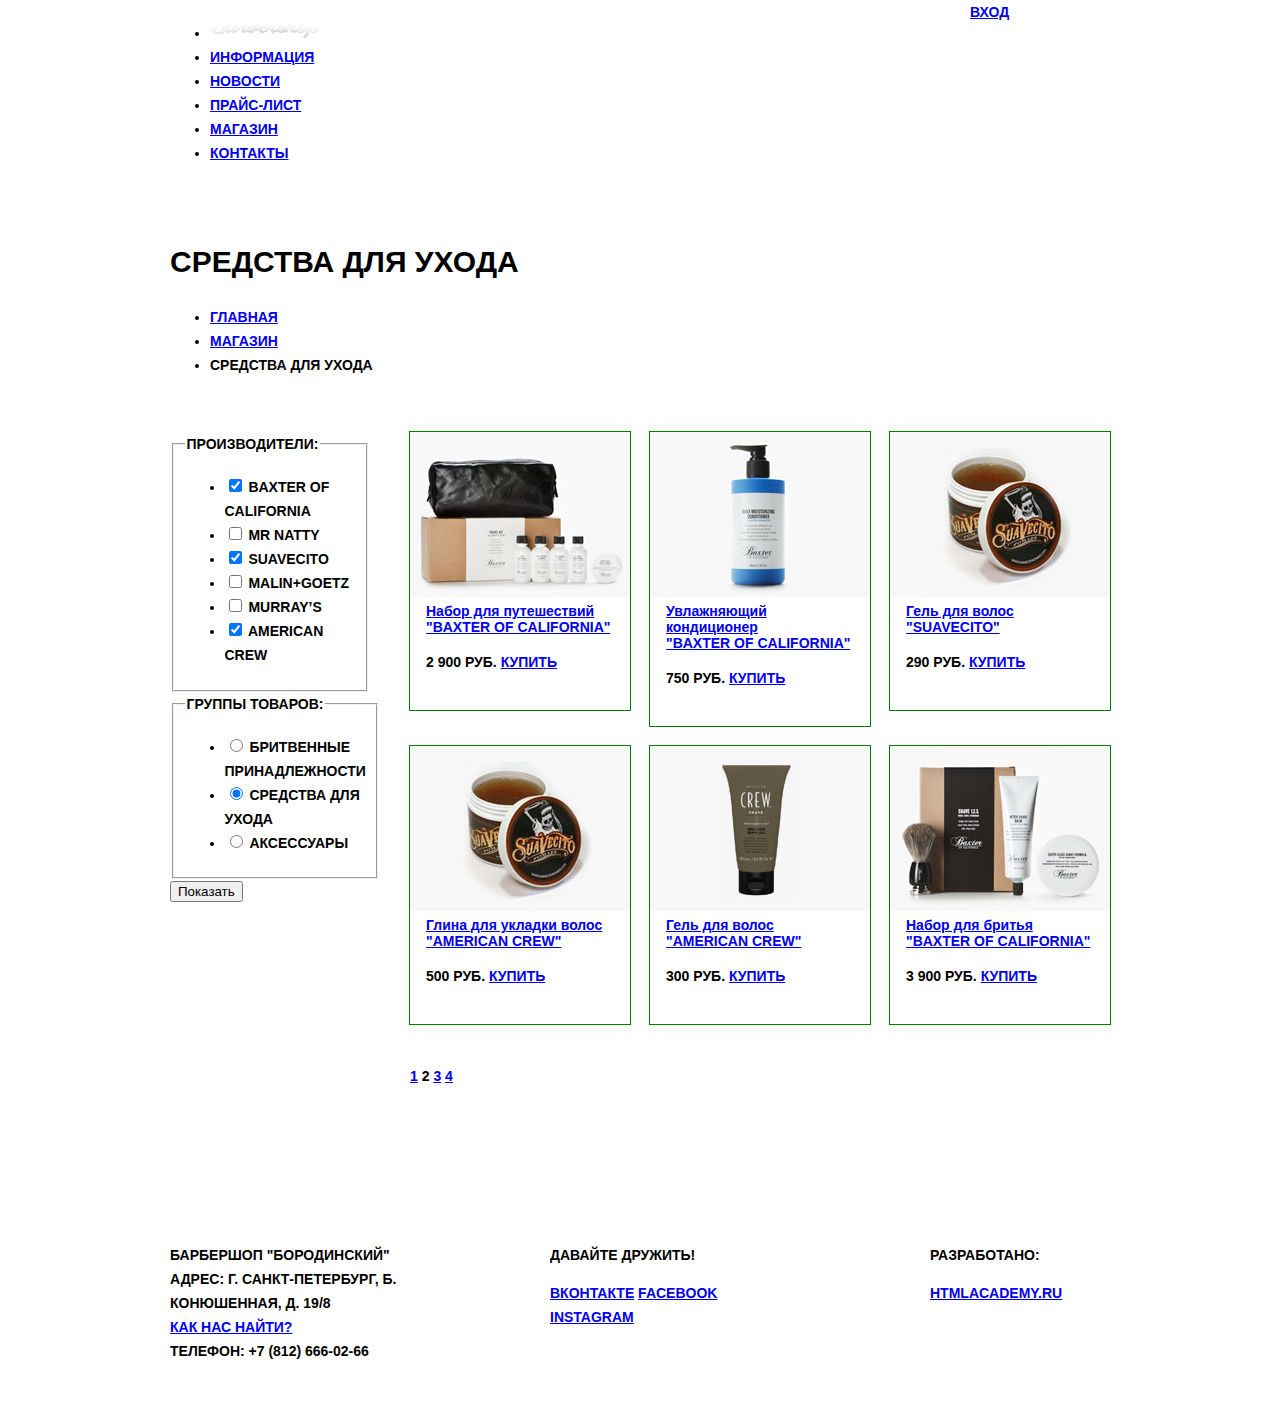
==== commit caeb9e24: "Добавил класс product-image" ====
--- a/catalog.html
+++ b/catalog.html
@@ -82,7 +82,7 @@
       <div class="products">
        <section class="product-items">
         <article class="product-item">
-          <a href="product-item.html">
+          <a href="product-item.html" class="product-image">
             <img src="img/products/item-1.jpg" height="165" width="220" alt="">
           </a>
           <div class="product-outline">
@@ -97,7 +97,7 @@
           </div>
         </article><!--        
      --><article class="product-item">
-          <a href="#">
+          <a href="#" class="product-image">
             <img src="img/products/item-2.jpg" height="165" width="220" alt="">
           </a>
           <div class="product-outline">
@@ -112,7 +112,7 @@
           </div>
         </article><!--
      --><article class="product-item">
-          <a href="#">
+          <a href="#" class="product-image">
             <img src="img/products/item-3.jpg" height="165" width="220" alt="">
           </a>
           <div class="product-outline">
@@ -127,7 +127,7 @@
           </div>
         </article><!--
      --><article class="product-item">
-          <a href="#">
+          <a href="#" class="product-image">
             <img src="img/products/item-3.jpg" height="165" width="220" alt="">
           </a>
           <div class="product-outline">
@@ -142,7 +142,7 @@
           </div>
         </article><!--
      --><article class="product-item">
-          <a href="#">
+          <a href="#" class="product-image">
             <img src="img/products/item-5.jpg" height="165" width="220" alt="">
           </a>
           <div class="product-outline">
@@ -157,7 +157,7 @@
           </div>
         </article><!--
      --><article class="product-item">
-          <a href="#">
+          <a href="#" class="product-image">
             <img src="img/products/item-6.jpg" height="165" width="220" alt="">
           </a>
           <div class="product-outline">
--- a/css/style.css
+++ b/css/style.css
@@ -106,7 +106,8 @@
   margin-right: 20px;
   margin-bottom: 20px;
   width: 220px;
-  background: #fff;
+  vertical-align: top;
+  background: #fff;  
   outline: 1px solid green; /* для наглядности */
 }
 
@@ -114,18 +115,27 @@
   margin-right: 0;
 }
 
+.product-image {
+  display: block;
+  height: 165px;
+}
+
 .product-outline {
   padding: 16px;/* размер по макету */
-  padding-top: 3px;/* размер по макету */
+  padding-top: 6px;/* размер по макету */
 }
 
 .product-name{
   display: inline-block;
   margin-bottom: 15px;
-  line-height: normal;
+  line-height: normal;  
 /*  outline: 1px solid green;*/
 }
 
+.product-name-title {
+  text-transform: none;
+/*  font-stretch: condensed;*/
+}
 
 .product-price {
   width: 188px;/* размер по макету+1px */
@@ -150,7 +160,7 @@
 .product-photo-big {
   margin-bottom: 20px;
   height: 500px;
-/*  outline: 1px solid green; */
+  outline: 1px solid green; /* для наглядности */
 }
 
 .product-photo-small {
@@ -158,7 +168,7 @@
   width: 140px;
   height: 150px;
   margin-right: 20px;
-/*  outline: 1px solid green; */
+  outline: 1px solid green; /* для наглядности */
 }
 
 .product-photo-small:last-child {
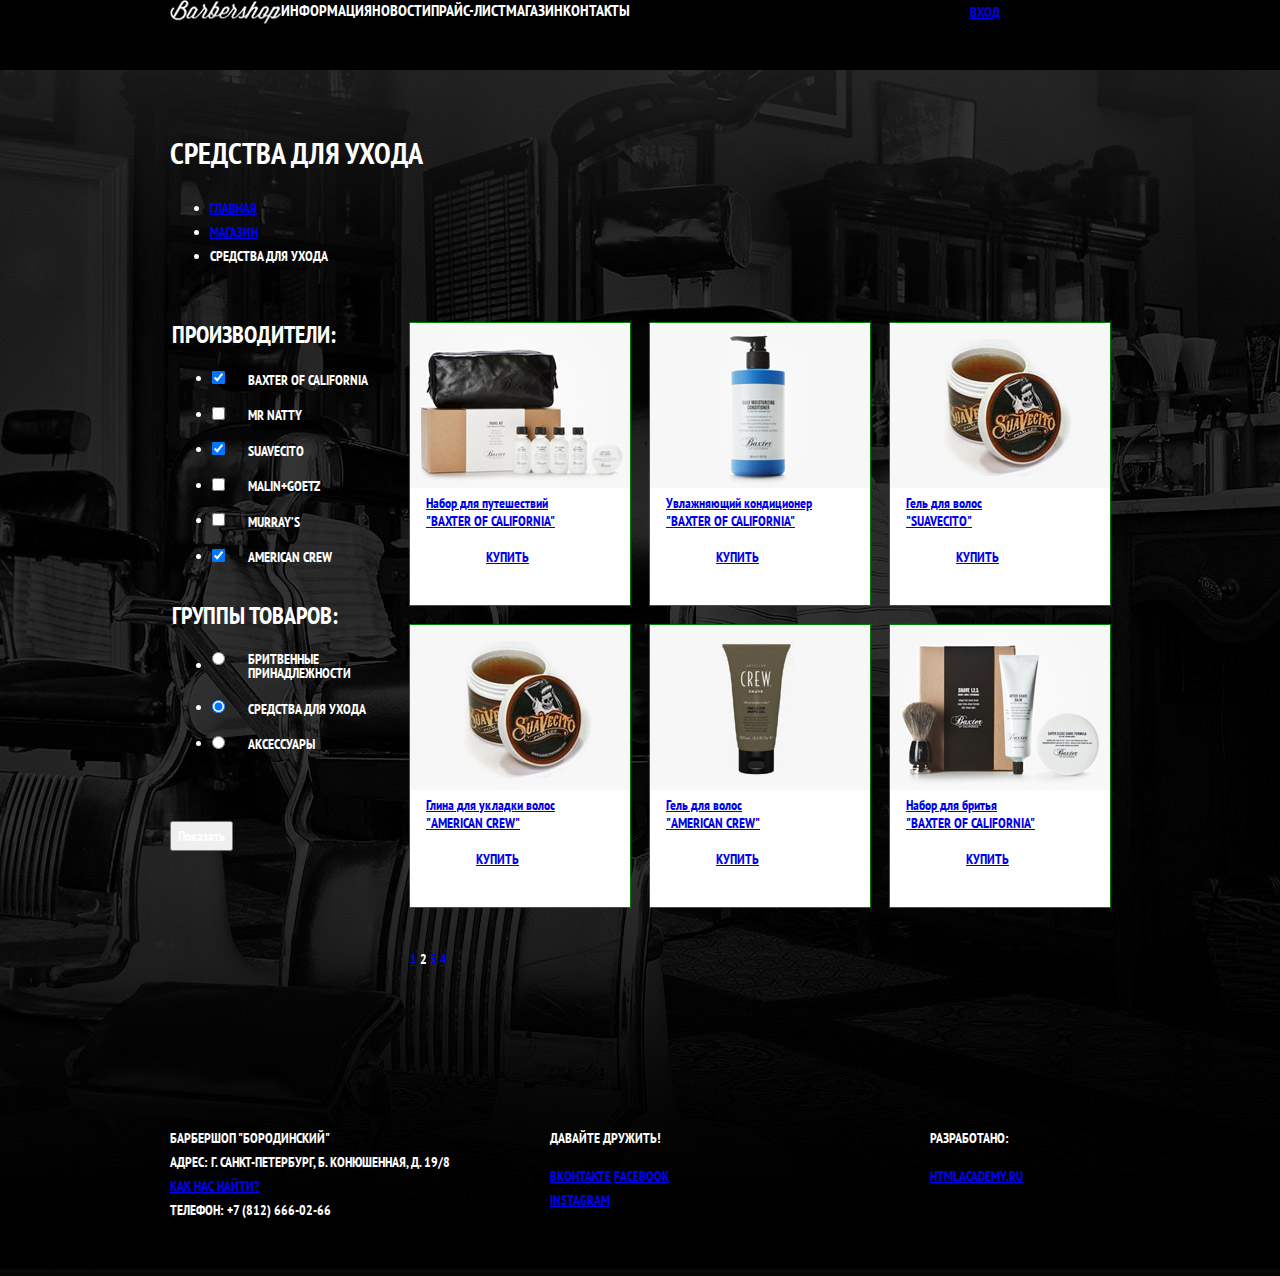
==== commit c67bdc15: "Added fonts, marked navigation." ====
--- a/catalog.html
+++ b/catalog.html
@@ -4,6 +4,8 @@
 <head>
   <meta charset="UTF-8">
   <title>Средства для ухода</title>
+  <link href='https://fonts.googleapis.com/css?family=PT+Sans+Narrow:400,700&subset=latin,cyrillic' rel='stylesheet' type='text/css'>
+  <link rel="stylesheet" href="css/normalize.css">
   <link rel="stylesheet" href="css/style.css">
 </head>
 
@@ -36,7 +38,7 @@
           </ul>
         </div>
       </header>
-      <form class="filter" action="http://echo.htmlacademy.ru" method="post">
+      <form class="filter" action="http://echo.htmlacademy.ru" method="get">
         <fieldset>
           <legend>Производители:</legend>
           <ul class="decompressed-list">
@@ -70,7 +72,7 @@
           <legend>Группы товаров:</legend>
           <ul class="decompressed-list">
             <li><input type="radio" id="group-1" name="group" value="Бритвенные принадлежности">
-            <label for="group-1">Бритвенные принадлежности</label></li>
+            <label for="group-1">Бритвенные<br> принадлежности</label></li>
             <li><input type="radio" id="group-2" name="group" value="Средства для ухода" checked>
             <label for="group-2">Средства для ухода</label></li>
             <li><input type="radio" id="group-3" name="group" value="Аксессуары">
--- a/css/style.css
+++ b/css/style.css
@@ -1,12 +1,13 @@
 body {
   margin: 0;
   padding: 0;
-  font-family: 'PT Sans Narrow', 'Arial', sans-serif;
-  font-weight: bold;
+  font-weight: 700;
   font-size: 14px;
   line-height: 24px;
+  font-family: "PT Sans Narrow", "Arial", sans-serif;
   text-transform: uppercase;
-  color: #000;
+  color: #ffffff;
+  background: #000000 url(../img/barbershop-bg.jpg) no-repeat center top;
 }
 
 h1 {
@@ -27,7 +28,8 @@
 
 .main-header {
   margin-bottom: 60px;
-/*  background-color: #000;*/
+  color: #ffffff;  
+  background-color: #000000;
 }
 
 .container {
@@ -39,13 +41,32 @@
 .main-navigation {
   float: left;
   width: 780px;
-  min-height: 70px;
+/*  height: 70px;*/
+}
+
+.main-navigation a {
+  color: #ffffff;
+  text-decoration: none;
+}
+
+.main-navigation ul {
+  margin: 0;
+  padding: 0;
+  list-style: none;  
+  font-size: 0;
+}
+
+.main-navigation li {
+  display: inline-block;
+  font-size: 16px;
+  line-height: 20px;
+  vertical-align: top;
 }
 
 .user-block {
   float: right;
   width: 140px;
-  min-height: 70px;
+  height: 70px;
 }
 
 .index-logo {
@@ -63,6 +84,14 @@
   float: left;
   width: 300px;
   margin-right: 20px;
+  text-align: center;
+}
+
+.features-title {
+  display: inline-block;
+  padding-bottom: 25px;
+  margin-bottom: 20px;
+  font-size: 30px;
 }
 
 .features-item:last-child {
@@ -93,7 +122,39 @@
 .filter {
   float: left;
   margin-right: 20px;
-  width: 200px;
+  width: 220px;
+}
+
+.filter fieldset {
+  padding: 0;
+  margin-bottom: 20px;
+  border: none;
+}
+
+.filter legend {
+  font-size: 24px;
+  padding-bottom: 10px;
+  font-stretch: condensed;
+}
+
+ul.decompressed-list li{
+  margin-bottom: 20px;
+  line-height: 1;
+}
+
+.filter input{
+  vertical-align: top;
+}
+
+.filter label {
+  display: inline-block;
+  margin-left: 20px;
+  font-stretch: condensed;
+  vertical-align: middle;
+}
+
+.filter button {
+  margin-top: 30px;
 }
 
 .products {
@@ -134,7 +195,7 @@
 
 .product-name-title {
   text-transform: none;
-/*  font-stretch: condensed;*/
+  font-stretch: condensed;
 }
 
 .product-price {
